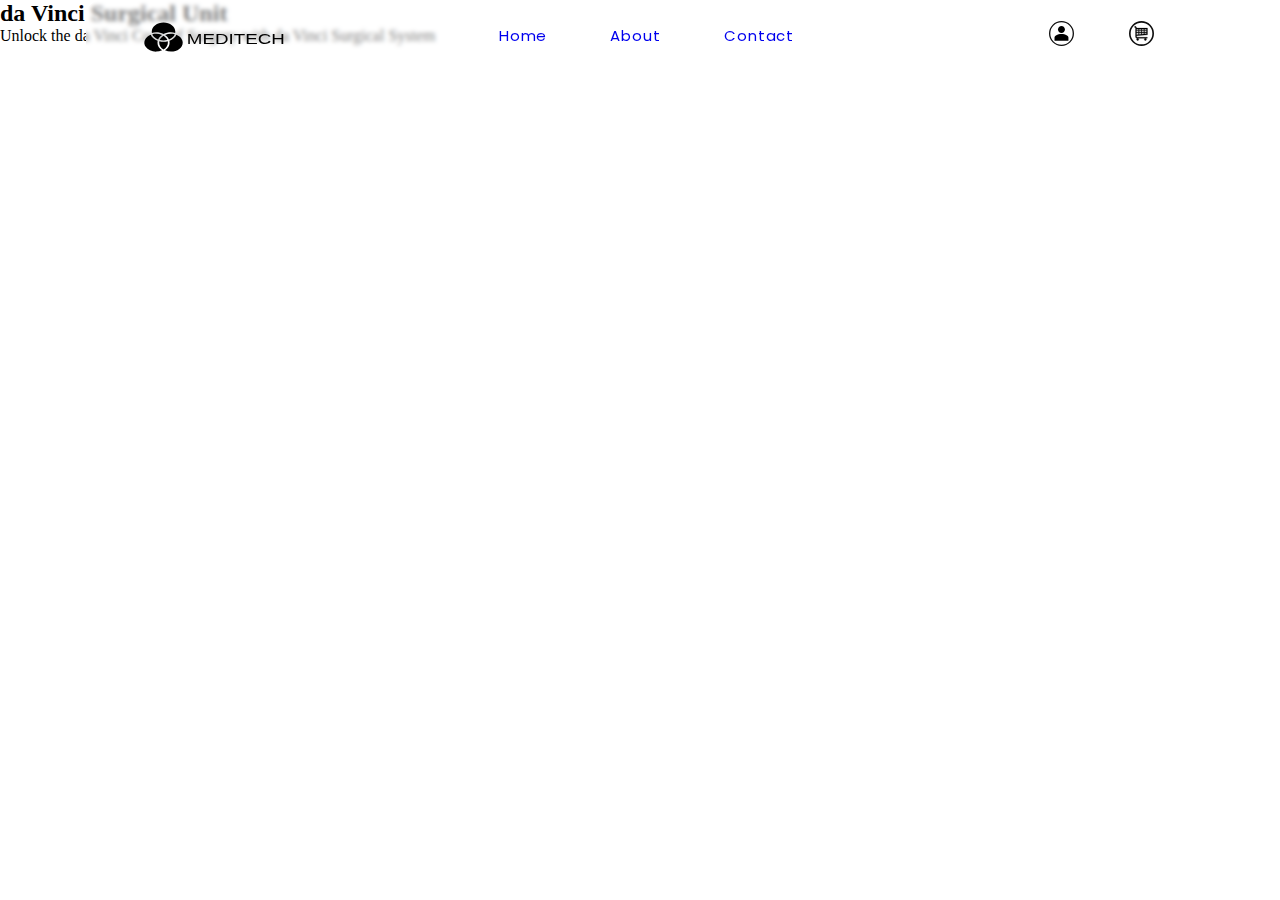
==== assets/product-webpages/davinci-bot.html @ ba81efcc "finished Home page" ====
<!DOCTYPE html>
<html lang="en">
<head>
    <meta charset="UTF-8">
    <meta name="viewport" content="width=device-width, initial-scale=1.0">
    <title>MediTech</title>
    <link rel="stylesheet" href="../../assets/stylesheets/index-stylesheet.css">
    <link rel="stylesheet" href="../stylesheets/product-stylesheet/davinci-bot.css">
</head>
<body>
    <header class="header-section" role="banner">
        <nav class="navigation" role="navigation"> 
            <ul class="navigation-link-list navigation-list--alignment">
                <li><img src="../icons/ecomerce-medical-logo.svg" class="medical-logo"/></li>
                <li class="navigation-menu-item--left-space"><a href="../../index.html" class="navigation-linked-list__item">Home</a></li>
                <li class="navigation-menu-item--left-space"><a href="../../index.html#about-us" class="navigation-linked-list__item">About</a></li>
                <li class="navigation-menu-item--left-space navigation-menu-item--right-space"><a href="../../index.html#contact-us" class="navigation-linked-list__item">Contact</a></li>
                <li><img src="../../assets/icons/log-in-icon.svg" class="ecommerce-log-in"/></li>
                <li><img src="../../assets/icons/shopping-card.svg" class="ecommerce-cart"/></li>
            </ul> 
        </nav>
    </header>

    <section class="product-home-section">
        <h2>da Vinci Surgical Unit</h2>
        <p>Unlock the da Vinci Code of Surgery with da Vinci Surgical System</p>
    </section>

</body>
</html>
---- assets/stylesheets/index-stylesheet.css ----
* {
    margin: 0;
    padding: 0;
    box-sizing: border-box;
}

.body {
    height: 100vh;
    width: 100%;
    border: 1px solid red;
    background: rgb(255, 255, 255);
    overflow-x: hidden;
}

@font-face {
    font-family: poppin-black;
    src: url("../fonts/googles-popins-font/Poppins-Regular.woff");
}

:root {
    --poppin-font-default: poppin-black;
    --product-background-card-color: hsl(231, 10%, 13%);
    --product-card-border-radius: 20px;
}

/*==================== NAVIGATION MENU =========================*/

.ecommerce-images {
    width: 70px;
    margin-top: 10px;
    margin-left: 10px;
    height: auto;
    margin: auto;
}

.ecommerce-cart, .ecommerce-log-in {
    width: 25px;
    height: 25px;
    margin-right: 40px;
    margin-top: .3rem;
}

.medical-logo {
    width: 150px;
    height: 50px;
    margin-right: 150px;
    margin-left: 50px;
    padding-bottom: .5rem;
    
}

.navigation {
    display: flex;
    justify-content: center;
    align-items: center;
    flex: 0 0 auto;
    position: fixed;
    left: 50%;
    right: 50%;
    z-index: 1;
}

.navigation-list--alignment {
    margin: 0 auto;
    display: flex;
    justify-content: center;
    align-content: center;
    gap: 15px;
    font-size: 15px;
    padding-top: 1rem;
}

.navigation-link-list {
    font-family: var(--poppin-font-default);
    letter-spacing: .9px;
    list-style: none;
    background: hsla(0, 0%, 100%, 0.493);
    backdrop-filter: blur(2px);
    border-radius: 1rem;
}
.navigation-linked-list__item {
    text-decoration: none;
}

.navigation-menu-item--right-space {
    margin-right: 15rem;
}

.navigation-menu-item--left-space {
    padding-top: .5rem;
    margin-left: 3rem;
}

/* ================= Reusable Section Styles ====================== */
.border {
    border: 2px solid blue;
}

.section--center-align {
    margin: 0 auto;
}

.section--full-view {
    height: 100%;
    width: auto;
}

.main-title {
    font-family:system-ui, -apple-system, BlinkMacSystemFont, 'Segoe UI', Roboto, Oxygen, Ubuntu, Cantarell, 'Open Sans', 'Helvetica Neue', sans-serif;
    font-size: 3.5rem;
    margin-bottom: 2rem;
}

.sub-title {
    font-family: Arial, Helvetica, sans-serif;
    font-size: 1.5rem;
    margin-bottom: 20px;
}

.sub-text {
    font-family: var(--poppin-font-default);
    font-size: .9rem;
    letter-spacing: .1ch;
}

.text-alignment--center {
    text-align: center;
}

.extra--top-bottom-margin-space {
    margin-top: 1em;
    margin-bottom: .5em;
}


/* ======================= Widget styles ============================= */
.shop-now-button--top-space {
    margin-top: 100px;
}

.shop-now__button {
    display: inline-block;
    position: relative;
    top: 90px;
    width: 200px;
    padding: 1rem;
    text-align: center;
    text-decoration: none;
    background-color: blue;
    color: white;
    font-family: var(--poppin-font-default);
    border-radius: 10px;

    transition-property: font-size, width;
    transition-duration: 150ms;
    transition-timing-function: ease-in-out;
}

/* ========================= HOME SECTION ================================ */
.home-section {
    height: 100vh;
}

.home-section--background {
    background-image: url("../abstract-background/peakpx\ \(1\).jpg");
    background-repeat: no-repeat;
    background-size: cover;
    background-position-x: 100px;

    filter: contrast(1.15);
}

.home-section--gradient {
    position: relative;
    height: 100%;
    width: 60%;
    background: linear-gradient(90deg, hsl(0, 0%, 100%) 0%, hsl(0, 0%, 100%) 60%, hsla(0, 0%, 100%, 0) 100%);
}

.hero-section__article {
    display: inline-block;
    width: 100%;
    position: absolute;
    top: 100px;
    margin: 90px 90px;
}

.sub-text--left-border {
    border-left: 5px solid blue;
    padding-left: 1.2rem;
}


/* ========================= ABOUT SECTION ================================ */

.about-us-section {
    background-image: url("../abstract-background/Presentation1/Slide1.JPG");
    background-repeat: no-repeat;
}

.about-us-section--background-left {
    background-image: url("../abstract-background/Presentation1/Slide2.jpg");
    background-repeat: no-repeat;
}

.about-us-history {
    width: 100%;
    display: flex;
    margin: 5em auto;
}


.about-us__history-text {
    width: 50%;
    margin-bottom: 3em;
}

.about-us__history-header {
    margin-top: 3em;
}

.about-us__history-text, .about-us__history-header {
    margin-left: 10%;
}

.image-of-people-working-together {
    width: 100%;
    height: 50%;
}

.sub-text--size {
    font-size: .8rem;
}

.image-of-people-working-together {
    width: 50%;
    height: 50%;
    margin-top: 5%;
    margin-bottom: 5%;
    margin-right: 5%;
    border-radius: 20px;
    box-shadow: 0px 0px 10px hsl(0, 0%, 25%);
}

.why-choose-us-header-alignment {
    margin: 5em 4em 3em 4em;
    text-align: center;
}

.card-list {
    display: flex;
    justify-content: center;
    height: 50%;
}

.card-list__card {
    border-right: 2px solid hsl(244, 100%, 19%);
    width: 20%;
    display: flex;
    flex-direction: column;
    justify-content: center;
    align-content: center;
    gap: 10px;

    padding: 0 2em;
}

.card-list__card:first-child {
    border-left: 2px solid hsl(244, 100%, 19%);
}

.card__image {
    display: block;
    width: 60%;
    height: 60%;
    margin-left: auto;
    margin-right: auto;
    margin-bottom: 5px;
    margin-top: 1em;
}

.card__header {
    font-family: Arial, Helvetica, sans-serif;
    text-align: center;
    padding: 5em auto;
}

.card__text {
    font-family: var(--poppin-font-default);
    display: inline-block;
    height: 100%;
    padding-bottom: 2em;
}

.card__text--font-size {
    font-size: .80rem;
}

/* ================================ CONTACT SECTION ======================================= */

.contact-us-section {
    height: 100vh;
    background-image: url("../abstract-background/abstract-contact.svg");
    background-repeat: no-repeat;
    background-position: center;
    background-size: cover;
}

.form {
    display: flex;
    justify-content: center;
    align-items: center;
    gap: 50%;
    width: 100%;
    margin-top: 10%;
    margin-left: auto;
    margin-right: auto;
}

.form--adjustments {
    display: flex;
    flex-direction: column;
}

.contact-us--title-top-space {
    margin-top: 2em;
    padding: 2rem;
    color: white;
}

.form-label--color {
    background: none;
    color: white;
}

.form-label--margin-top {
    margin-top: 2em;
}

.input-border--color {
    border-top: none;
    border-right: none;
    border-left: none;
    border-bottom: 2px solid white;
}

.contact-section__header {
    color: white;
}


/*========================= PRODUCT SECTION ===============================*/
.main-content-grid {
    height: 100vh;
    margin: auto 4em;
   
    display: grid;
    grid-template-areas:
        "first-box first-box first-box first-box"
        "first-box first-box first-box first-box"
        "second-box fourth-box third-box third-box"
        "second-box fifth-box fifth-box fifth-box"
        ".......... fifth-box fifth-box fifth-box"
    ;
    gap: 12px;
}

.box-1 {
    grid-area: first-box;

    background-image: url("../products/Card-face/da-vinci-surgical-bot.png");
    background-repeat: no-repeat;
    background-position-x: center;
    border-radius: 20px;

    background-color: hsl(240, 10%, 12%);
}

.box-2 {
    grid-area: second-box;

    padding: 2em;
    text-align: center;
    border-radius: var(--product-card-border-radius);
    background-color: var(--product-background-card-color);

    background-image: url("../products/medicine-storage-bot/robot-front.png");
    background-repeat: no-repeat;
    background-position-x: 90%;
    background-position-y: 100%;
}

.box-3 {
    grid-area: third-box;

    background-image: url("../products/Card-face/0000-32-removebg-preview.png");
    padding: 2em;
    text-align: center;
    background-color: var(--product-background-card-color);
    border-radius: var(--product-card-border-radius);
    background-repeat: no-repeat;
}

.box-4 {
    grid-area: fourth-box;

    background-image: url("../products/Card-face/bed-scanner.png");
    border-radius: var(--product-card-border-radius);
    background-color: var(--product-background-card-color);
    background-size: cover;
    background-repeat: no-repeat;
}

.box-5 {
    grid-area: fifth-box;

    background-image: url("../products/Card-face/soft_tissue_surgical_robot_medtronic_rigged.png");
    border-radius: var(--product-card-border-radius);
    background-color: var(--product-background-card-color);
    background-repeat: no-repeat;
    padding: 4em;
}

.main-content-grid > a {
    text-decoration: none;
}

.sub-title--color {
    color: white;
    font-size: 2rem;
}

.sub-title--alignment {
    width: 25%;
    text-align: left;
    margin: 2em 2em;
}

.sub-title--alignment-kelo-robot-text {
    width: 100%;
    text-align: right;
}

.sub-title--alignment--MIR-bed {
    text-align: center;
    margin-top: 65%;
}

.surgical-soft-tissue-text--alignment {
   width: 100%;
   text-align: right;
}
---- assets/stylesheets/product-stylesheet/davinci-bot.css ----
* {
    padding: 0;
    margin: 0;
    box-sizing: border-box;
}

/*======================================== REUSABLE-UTILITY ====================================================*/

/*================ FONT-SIZES ========================*/
.font-size--large {
    font-size: large;
}

.font-size--medium {
    font-size: medium;
}

.font-size--small {
    font-size: small;
}

.font-size--extra-large {
    font-size: x-large;
}

/*================ FONT-WEIGHTS ========================*/
.font--light {
    font-weight: 300;
}

.font--normal {
    font-weight: 400;
}

.font--bold {
    font-weight: 700;
}

/*================ FONT-ALIGNMENT ========================*/
.font-alignment--center {
    text-align: center;
}

.font-alignment--left {
    text-align: left;
}

.font-alignment--right {
    text-align: right;
}

/*================ FONT-ALIGNMENT ========================*/
.link-underline--no-underline {
    text-decoration: none;
}

.link-bullet--no-bullet {
    list-style: none;
}

/*================ MARGIN UTILS ========================*/
.margin-alignment--right {
    margin-left: auto;
}

.margin-alignment--left {
    margin-right: auto;
}

.margin-alignment--center-element {
    margin-left: auto;
    margin-right: auto;
}

/*================ IMAGES ========================*/

.image--responsive {
    max-width: 100%;
    height: auto;
}


/*================ FONT-FACES ========================*/
@font-face {
    font-family: google-poppin-regular;
    src: url("../../fonts/googles-popins-font/Poppins-Regular.woff");
}

@font-face {
    font-family: google-poppin-medium;
    src: url("../../fonts/googles-popins-font/Poppins-Medium.woff");
}

@font-face {
    font-family: google-poppin-bold;
    src: url("../../fonts/googles-popins-font/Poppins-Bold.woff");
}

/*================ TABLE STYLES ========================*/

.table-border--collase {
    border-collapse: collapse;
}

.table-data--left-border {
    border-left: var(--table-border-color);
}

.table-data--left-border {
    border-right: var(--table-border-color);
}


/*================ ANIMATIONS ========================*/



/*================ REUSABLE VARIABLES ========================*/
:root {
    --border-radius: 20px;
    --table-border-color: 1px solid red;
}





/*======================================== PRODUCT HOME SECTION ====================================================*/
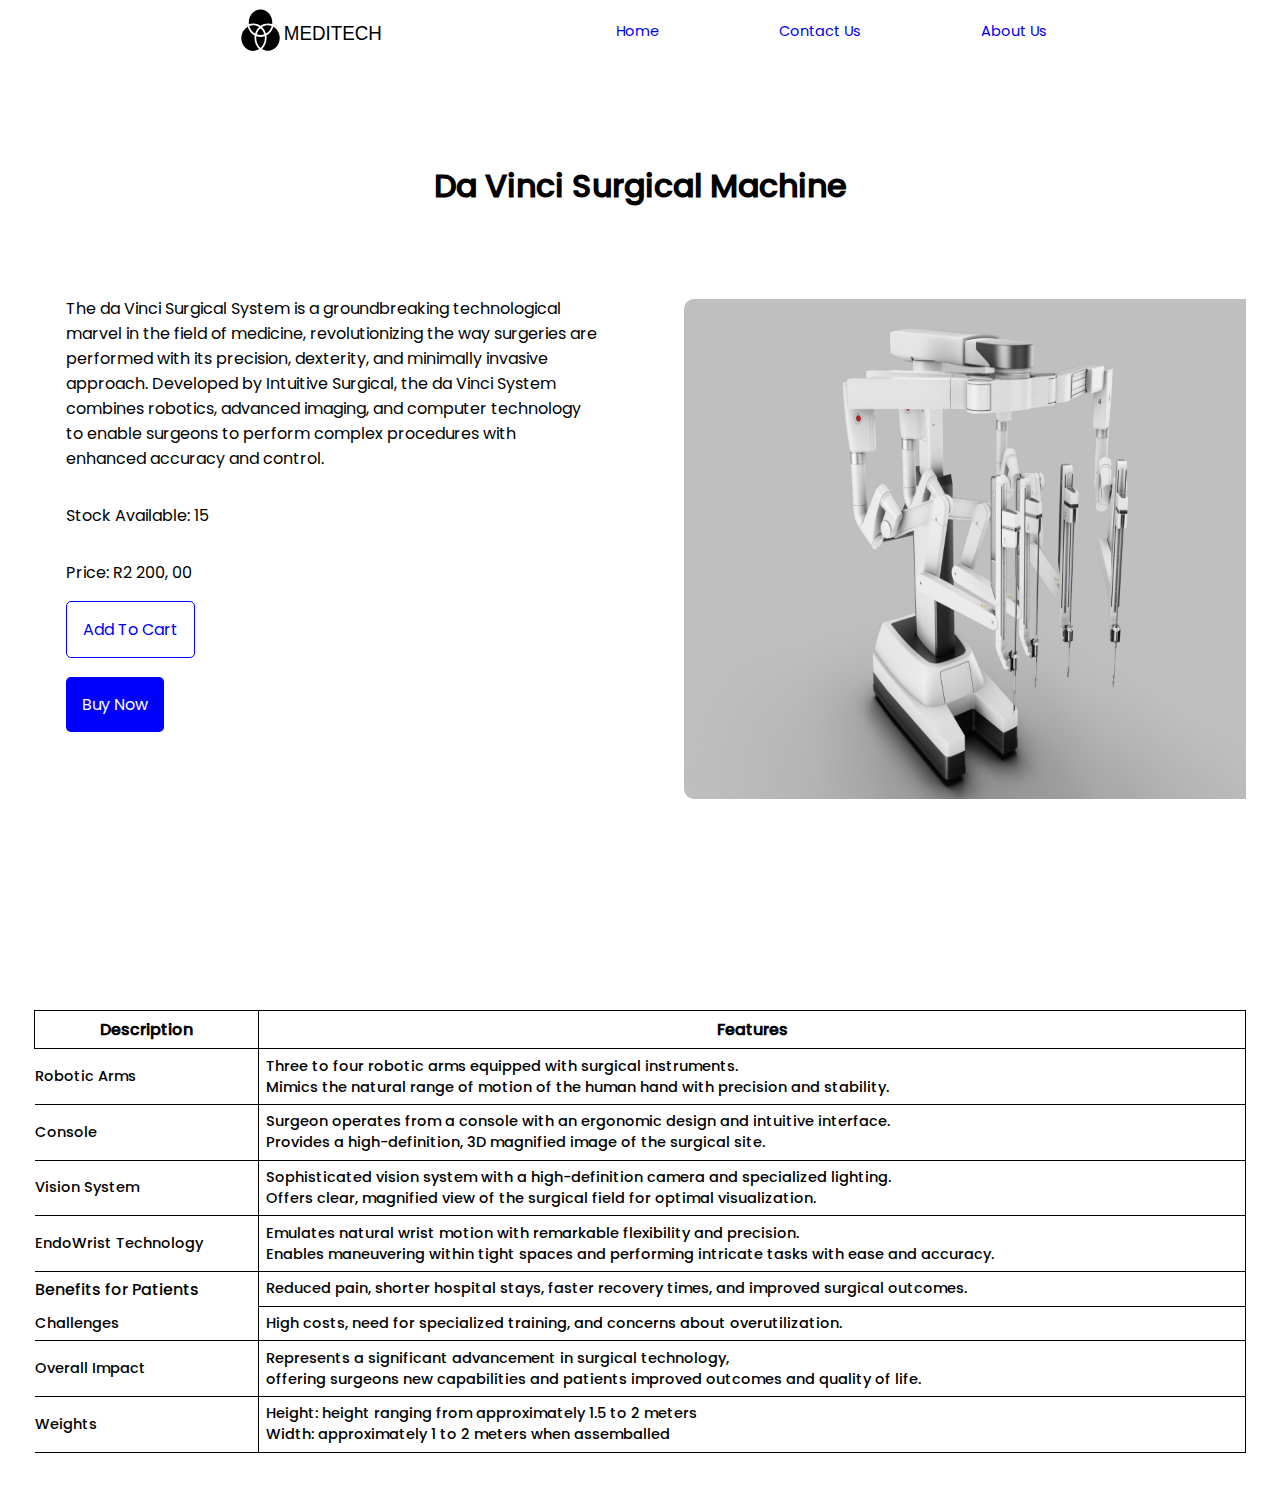
==== commit 2023a7ba: "project complete" ====
--- a/assets/product-webpages/davinci-bot.html
+++ b/assets/product-webpages/davinci-bot.html
@@ -5,26 +5,141 @@
     <meta name="viewport" content="width=device-width, initial-scale=1.0">
     <title>MediTech</title>
     <link rel="stylesheet" href="../../assets/stylesheets/index-stylesheet.css">
-    <link rel="stylesheet" href="../stylesheets/product-stylesheet/davinci-bot.css">
+    <link rel="stylesheet" href="../stylesheets/product-stylesheet/product-stylesheet.css">
+    <link rel="stylesheet" href="../stylesheets/product-stylesheet/mobile-responsive/davinci-bot.css">
 </head>
 <body>
-    <header class="header-section" role="banner">
-        <nav class="navigation" role="navigation"> 
-            <ul class="navigation-link-list navigation-list--alignment">
-                <li><img src="../icons/ecomerce-medical-logo.svg" class="medical-logo"/></li>
-                <li class="navigation-menu-item--left-space"><a href="../../index.html" class="navigation-linked-list__item">Home</a></li>
-                <li class="navigation-menu-item--left-space"><a href="../../index.html#about-us" class="navigation-linked-list__item">About</a></li>
-                <li class="navigation-menu-item--left-space navigation-menu-item--right-space"><a href="../../index.html#contact-us" class="navigation-linked-list__item">Contact</a></li>
-                <li><img src="../../assets/icons/log-in-icon.svg" class="ecommerce-log-in"/></li>
-                <li><img src="../../assets/icons/shopping-card.svg" class="ecommerce-cart"/></li>
-            </ul> 
+    <header>
+        <nav class="main-navigation">
+            <img src="../icons/ecomerce-medical-logo.svg" alt="business logo called meditech" class="meditech-logo">
+            <ul class="navigation-unordered-list font-size--small">
+                <li class="navigation-unordered-list__item link-bullet--no-bullet grid-item-1">
+                    <a href="../../index.html" class="link-underline--no-underline">
+                        <img src="../../assets/icons/android-nav-icons/dark/home.svg" alt="a image of a house" class="navigation-image"><br>
+                        Home
+                    </a>
+                </li>
+                <li class="navigation-unordered-list__item link-bullet--no-bullet font-size--small grid-item-2">
+                    <a href="#" class="link-underline--no-underline">
+                        <img src="../../assets/icons/android-nav-icons/dark/contact.svg" alt="image of a guy speaking on a phone" class="navigation-image"><br>
+                        Contact Us
+                    </a>
+                </li>
+                <li class="navigation-unordered-list__item link-bullet--no-bullet font-size--small grid-item-3">
+                    <a href="#" class="link-underline--no-underline">
+                        <img src="../../assets/icons/android-nav-icons/dark/about-us.svg" alt="an image of a stick person" class="navigation-image"><br>
+                        About Us
+                    </a>
+                </li>
+            </ul>
         </nav>
     </header>
 
-    <section class="product-home-section">
-        <h2>da Vinci Surgical Unit</h2>
-        <p>Unlock the da Vinci Code of Surgery with da Vinci Surgical System</p>
-    </section>
+    <main class="main-area--layout">
+        <h1 class="product-header font-alignment--center">Da Vinci Surgical Machine</h1>
 
+        <article class="article-summary">
+            <p class="article-text">
+                The da Vinci Surgical System is a groundbreaking 
+                technological marvel in the field of medicine, 
+                revolutionizing the way surgeries are performed 
+                with its precision, dexterity, 
+                and minimally invasive approach. 
+                Developed by Intuitive Surgical, 
+                the da Vinci System combines robotics, advanced imaging, 
+                and computer technology to enable surgeons to perform complex procedures with enhanced 
+                accuracy and control.
+            </p>
+            <p class="article-text">Stock Available: 15</p>
+            <p class="article-text">Price: R2 200, 00</p>
+            <a href="#" class="article-text add-to-cart-button link-underline--no-underline" role="button">Add To Cart</a><br>
+            <a href="#" class="article-text buy-now-button link-underline--no-underline" role="button">Buy Now</a>
+        </article>
+
+        <div class="product-cataloge">
+            <img src="../products/darvinci-bot/da-vinci-surgical-bot.jpg" id="image-1" class="image--smaller image-1--layout-top">
+            <img src="../products/darvinci-bot/da-vinci-surgical-bot-full-side.jpg" id="image-2" class="image--smaller image-2--layout-middle image--responsive">
+            <img src="../products/darvinci-bot/da-vinci-surgical-bot-surgical-instruments.jpg" id="image-3" class="image--smaller image-3--layout-low-middle image--responsive">
+            <img src="../products/darvinci-bot/da-vinci-surgical-bot-surgical-bed.jpg" id="image-4" class="image--smaller image-4--layout-lower image--responsive">
+        </div>
+
+        <section class="description-table">
+            <table class="table table-border--collapse">
+                <thead class="table--all-border">
+                    <th class="table-responsive--padding">Description</th>
+                    <th class="table-data--left-border ">Features</th>
+                </thead>
+                <tbody>
+                    <tr>
+                        <td class="table-data--bottom-border font-size--small">Robotic Arms</td>
+                        <td class="table-border--left--right--bottom table-responsive--padding font-size--small">
+                            Three to four robotic arms equipped with surgical instruments. 
+                            <br>Mimics the natural range of motion of the human hand with precision and stability.
+                        </td>
+                    </tr>
+
+                    <tr>
+                        <td class="table-data--bottom-border font-size--small">Console</td>
+                        <td class="table-border--left--right--bottom table-responsive--padding font-size--small">
+                            Surgeon operates from a console with an ergonomic design 
+                            and intuitive interface.<br> Provides a high-definition, 
+                            3D magnified image of the surgical site.
+                        </td>
+                    </tr>
+
+                    <tr>
+                        <td class="table-data--bottom-border font-size--small">Vision System</td>
+                        <td class="table-border--left--right--bottom table-responsive--padding font-size--small">
+                            Sophisticated vision system with a high-definition camera and specialized lighting. 
+                            <br>Offers clear, magnified view of the surgical field for optimal visualization.
+                        </td>
+                    </tr>
+                    
+                    <tr>
+                        <td class="table-data--bottom-border font-size--small">EndoWrist Technology</td>
+                        <td class="table-responsive--padding table-border--left--right--bottom font-size--small">
+                            Emulates natural wrist motion with remarkable flexibility and precision. 
+                            <br>Enables maneuvering within tight spaces and performing intricate tasks with ease and accuracy.
+                        </td>
+                    </tr>
+
+                    <tr>
+                        <td clas="table-data--bottom-border font-size--small">Benefits for Patients</td>
+                        <td class="table-responsive--padding table-border--left--right--bottom font-size--small">
+                            Reduced pain, shorter hospital stays, 
+                            faster recovery times, and improved surgical outcomes.
+                        </td>
+                    </tr>
+
+                    <tr>
+                        <td class="table-data--bottom-border font-size--small">Challenges</td>
+                        <td class="table-responsive--padding table-border--left--right--bottom font-size--small">
+                            High costs, need for specialized training, 
+                            and concerns about overutilization.
+                        </td>
+                    </tr>
+
+                    <tr>
+                        <td class="table-data--bottom-border font-size--small">Overall Impact</td>
+                        <td class="table-responsive--padding table-border--left--right--bottom font-size--small">
+                            Represents a significant advancement in surgical technology, <br>
+                            offering surgeons new capabilities and patients improved outcomes and quality of life.
+                        </td>
+                    </tr>
+
+                    <tr>
+                        <td class="table-data--bottom-border font-size--small">Weights</td>
+                        <td class="table-responsive--padding table-border--left--right--bottom font-size--small">
+                            Height: height ranging from approximately 1.5 to 2 meters<br>
+                            Width:  approximately 1 to 2 meters when assemballed
+                        </td>
+                    </tr>
+                    
+                </tbody>
+            </table>
+        </section>
+        
+
+    </main>
 </body>
 </html>--- a/assets/stylesheets/index-stylesheet.css
+++ b/assets/stylesheets/index-stylesheet.css
@@ -1,452 +1,463 @@
 * {
+    padding: 0;
     margin: 0;
-    padding: 0;
     box-sizing: border-box;
 }
 
-.body {
-    height: 100vh;
-    width: 100%;
-    border: 1px solid red;
-    background: rgb(255, 255, 255);
-    overflow-x: hidden;
-}
-
-@font-face {
-    font-family: poppin-black;
-    src: url("../fonts/googles-popins-font/Poppins-Regular.woff");
-}
-
-:root {
-    --poppin-font-default: poppin-black;
-    --product-background-card-color: hsl(231, 10%, 13%);
-    --product-card-border-radius: 20px;
-}
-
-/*==================== NAVIGATION MENU =========================*/
-
-.ecommerce-images {
-    width: 70px;
-    margin-top: 10px;
-    margin-left: 10px;
-    height: auto;
-    margin: auto;
-}
-
-.ecommerce-cart, .ecommerce-log-in {
-    width: 25px;
-    height: 25px;
-    margin-right: 40px;
-    margin-top: .3rem;
-}
-
-.medical-logo {
-    width: 150px;
-    height: 50px;
-    margin-right: 150px;
-    margin-left: 50px;
-    padding-bottom: .5rem;
-    
-}
-
-.navigation {
-    display: flex;
-    justify-content: center;
-    align-items: center;
-    flex: 0 0 auto;
-    position: fixed;
-    left: 50%;
-    right: 50%;
-    z-index: 1;
-}
-
-.navigation-list--alignment {
-    margin: 0 auto;
-    display: flex;
-    justify-content: center;
-    align-content: center;
-    gap: 15px;
-    font-size: 15px;
-    padding-top: 1rem;
-}
-
-.navigation-link-list {
-    font-family: var(--poppin-font-default);
-    letter-spacing: .9px;
+html {
+    font-size: 100%;
+}
+
+/*======================================== REUSABLE-UTILITY ====================================================*/
+
+/*================ FONT-SIZES ========================*/
+.font-size--large {
+    font-size: large;
+}
+
+.font-size--medium {
+    font-size: clamp(0.9rem, calc(0.9rem + ((1vw - 0.32rem) * 1.0096)), 3rem);
+}
+
+.font-size--small {
+    font-size: clamp(0.5rem, calc(0.5rem + ((1vw - 0.16rem) * 0.641)), 2rem);
+}
+
+.font-size--extra-large {
+    font-size: clamp(2rem, calc(2rem + ((1vw - 0.32rem) * 3.3654)), 9rem);
+}
+
+/*================ FONT-WEIGHTS ========================*/
+.font--light {
+    font-weight: 300;
+}
+
+.font--normal {
+    font-weight: 400;
+}
+
+.font--bold {
+    font-weight: 700;
+}
+
+/*================ FONT-ALIGNMENT ========================*/
+.font-alignment--center {
+    text-align: center;
+}
+
+.font-alignment--left {
+    text-align: left;
+}
+
+.font-alignment--right {
+    text-align: right;
+}
+
+/*================ FONT-ALIGNMENT ========================*/
+.link-underline--no-underline {
+    text-decoration: none;
+}
+
+.link-bullet--no-bullet {
     list-style: none;
-    background: hsla(0, 0%, 100%, 0.493);
-    backdrop-filter: blur(2px);
-    border-radius: 1rem;
-}
-.navigation-linked-list__item {
-    text-decoration: none;
-}
-
-.navigation-menu-item--right-space {
-    margin-right: 15rem;
-}
-
-.navigation-menu-item--left-space {
-    padding-top: .5rem;
-    margin-left: 3rem;
-}
-
-/* ================= Reusable Section Styles ====================== */
-.border {
-    border: 2px solid blue;
-}
-
-.section--center-align {
-    margin: 0 auto;
-}
-
-.section--full-view {
-    height: 100%;
-    width: auto;
-}
-
-.main-title {
-    font-family:system-ui, -apple-system, BlinkMacSystemFont, 'Segoe UI', Roboto, Oxygen, Ubuntu, Cantarell, 'Open Sans', 'Helvetica Neue', sans-serif;
-    font-size: 3.5rem;
-    margin-bottom: 2rem;
-}
-
-.sub-title {
-    font-family: Arial, Helvetica, sans-serif;
-    font-size: 1.5rem;
-    margin-bottom: 20px;
-}
-
-.sub-text {
-    font-family: var(--poppin-font-default);
-    font-size: .9rem;
-    letter-spacing: .1ch;
-}
-
-.text-alignment--center {
-    text-align: center;
-}
-
-.extra--top-bottom-margin-space {
-    margin-top: 1em;
-    margin-bottom: .5em;
-}
-
-
-/* ======================= Widget styles ============================= */
-.shop-now-button--top-space {
-    margin-top: 100px;
-}
-
-.shop-now__button {
-    display: inline-block;
-    position: relative;
-    top: 90px;
-    width: 200px;
-    padding: 1rem;
-    text-align: center;
-    text-decoration: none;
-    background-color: blue;
+}
+
+/*================ FONT-COLOR ========================*/
+.font-color--white {
     color: white;
-    font-family: var(--poppin-font-default);
-    border-radius: 10px;
-
-    transition-property: font-size, width;
-    transition-duration: 150ms;
-    transition-timing-function: ease-in-out;
-}
-
-/* ========================= HOME SECTION ================================ */
-.home-section {
-    height: 100vh;
-}
-
-.home-section--background {
-    background-image: url("../abstract-background/peakpx\ \(1\).jpg");
-    background-repeat: no-repeat;
-    background-size: cover;
-    background-position-x: 100px;
-
-    filter: contrast(1.15);
-}
-
-.home-section--gradient {
-    position: relative;
-    height: 100%;
-    width: 60%;
-    background: linear-gradient(90deg, hsl(0, 0%, 100%) 0%, hsl(0, 0%, 100%) 60%, hsla(0, 0%, 100%, 0) 100%);
-}
-
-.hero-section__article {
-    display: inline-block;
-    width: 100%;
-    position: absolute;
-    top: 100px;
-    margin: 90px 90px;
-}
-
-.sub-text--left-border {
-    border-left: 5px solid blue;
-    padding-left: 1.2rem;
-}
-
-
-/* ========================= ABOUT SECTION ================================ */
-
-.about-us-section {
-    background-image: url("../abstract-background/Presentation1/Slide1.JPG");
-    background-repeat: no-repeat;
-}
-
-.about-us-section--background-left {
-    background-image: url("../abstract-background/Presentation1/Slide2.jpg");
-    background-repeat: no-repeat;
-}
-
-.about-us-history {
-    width: 100%;
-    display: flex;
-    margin: 5em auto;
-}
-
-
-.about-us__history-text {
-    width: 50%;
-    margin-bottom: 3em;
-}
-
-.about-us__history-header {
-    margin-top: 3em;
-}
-
-.about-us__history-text, .about-us__history-header {
-    margin-left: 10%;
-}
-
-.image-of-people-working-together {
-    width: 100%;
-    height: 50%;
-}
-
-.sub-text--size {
-    font-size: .8rem;
-}
-
-.image-of-people-working-together {
-    width: 50%;
-    height: 50%;
-    margin-top: 5%;
-    margin-bottom: 5%;
-    margin-right: 5%;
-    border-radius: 20px;
-    box-shadow: 0px 0px 10px hsl(0, 0%, 25%);
-}
-
-.why-choose-us-header-alignment {
-    margin: 5em 4em 3em 4em;
-    text-align: center;
-}
-
-.card-list {
-    display: flex;
-    justify-content: center;
-    height: 50%;
-}
-
-.card-list__card {
-    border-right: 2px solid hsl(244, 100%, 19%);
-    width: 20%;
-    display: flex;
-    flex-direction: column;
-    justify-content: center;
-    align-content: center;
-    gap: 10px;
-
-    padding: 0 2em;
-}
-
-.card-list__card:first-child {
-    border-left: 2px solid hsl(244, 100%, 19%);
-}
-
-.card__image {
-    display: block;
-    width: 60%;
-    height: 60%;
+}
+
+.font-color--black {
+    color: black;
+}
+
+/*================ MARGIN UTILS ========================*/
+.margin-alignment--right {
+    margin-left: auto;
+}
+
+.margin-alignment--left {
+    margin-right: auto;
+}
+
+.margin-alignment--center-element {
     margin-left: auto;
     margin-right: auto;
-    margin-bottom: 5px;
+}
+
+/*================ IMAGES ========================*/
+
+.image--responsive {
+    width: 100%;
+    height: auto;
+    border-radius: 10px;
+}
+
+
+/*================ FONT-FACES ========================*/
+@font-face {
+    font-family: google-poppin-regular;
+    src: url("../fonts/googles-popins-font/Poppins-Regular.woff");
+}
+
+@font-face {
+    font-family: google-poppin-medium;
+    src: url("../fonts/googles-popins-font/Poppins-Medium.woff");
+}
+
+@font-face {
+    font-family: google-poppin-bold;
+    src: url("../fonts/googles-popins-font/Poppins-SemiBold.woff");
+}
+
+
+/*================ TABLE STYLES ========================*/
+
+.table-border--collase {
+    border-collapse: collapse;
+}
+
+.table-data--left-border {
+    border-left: var(--table-border-color);
+}
+
+.table-data--right-border {
+    border-right: var(--table-border-color);
+}
+
+.table-row--padding {
+    padding: clamp(0.5rem, calc(0.5rem + ((1vw - 0.0005rem) * 52.6316)), 1rem);
+}
+
+.table-text--padding {
+    padding: clamp(0.5rem, calc(0.5rem + ((1vw - 0.0005rem) * 52.6316)), 1rem);
+}
+
+.row-border--top {
+    border-top: 1px solid black;
+}
+
+.row-border--below {
+    border-bottom: 1px solid black;
+}
+
+.row-border--all-round {
+    border: 1px solid black;
+}
+
+.table-data-border--left {
+    border-left: 1px solid black;
+}
+
+
+/*================ PADDING ========================*/
+.all-round--top-right-bottom-padding {
+    padding-top: clamp(0.6em, calc(0.6rem + ((1vw - 0.0005em) * 42.1053)), 1em);
+    padding-right: clamp(0.6em, calc(0.6rem + ((1vw - 0.0005em) * 42.1053)), 1em);
+    padding-bottom: clamp(0.6em, calc(0.6rem + ((1vw - 0.0005em) * 42.1053)), 1em);
+}
+
+
+/*================ ANIMATIONS ========================*/
+@keyframes slide-in-from-right{
+    from {
+        transform: translateX(100%);
+    }
+    to {
+        transform: translateX(0);
+    }
+}
+
+@keyframes appear{
+    from {
+        transform: scale(0);
+        opacity: 0;
+    }
+    to {
+        transform: scale(100%);
+        opacity: 1;
+    }
+}
+
+
+/*================ REUSABLE VARIABLES ========================*/
+:root {
+    --gradient-background: linear-gradient(45deg, hsl(240, 100%, 32%), hsl(202, 100%, 50%), hsl(216, 100%, 50%));
+    --white-gradient-overlay: linear-gradient(90deg, rgba(255,255,255,1) 0%, rgba(255,255,255,1) 79%, rgba(255,255,255,0) 100%);
+    --black-white-gradient: linear-gradient(hsl(0, 0%, 0%), hsl(0, 0%, 22%), hsl(0, 0%, 0%));
+
+    --border-radius: 10px;
+    --layout-padding: clamp(1em, calc(1rem + ((1vw - 0.32em) * 2.4038)), 6em);
+    
+    --link-top-padding: 2em;
+
+
+    --poppins-regular: google-poppin-regular;
+    --poppins-medium: google-poppin-medium;
+    --poppins-large-bold: google-poppin-bold;
+    
+    
+    --responsive-font-screen-size-button: clamp(0.4rem, calc(0.4rem + ((1vw - 0.32rem) * 0.7692)), 2rem);
+}
+
+
+/*========================================== Navigation ===========================================================*/
+@media (min-width: 700px) {
+    .main-navigation {
+        display: flex;
+        justify-content: space-evenly;
+        position: fixed;
+        top: 0;
+        left: 0;
+        background: white;
+        width: 100%;
+        z-index: 1;
+    }
+
+    .navigation-unordered-list {
+        display: flex;
+        gap: 120px;
+        font-family: var(--poppins-regular);
+        padding-bottom: 1em;
+    }
+
+    .meditech-logo {
+        width: 150px;
+        height: 60px;
+    }
+
+    .navigation-image {
+        display: none;
+    }
+}
+
+/*======================================== PRODUCT HOME SECTION ====================================================*/
+
+.home-section {
+    margin-top: 4em;
+    height: 100vh;
+    padding: var(--layout-padding);
+
+    display: grid;
+    grid-template-columns: repeat(4, 1fr);
+    grid-template-rows: repeat(3, 1fr);
+    gap: 20px;
+    grid-template-areas:
+        "text-area text-area hero-image hero-image"
+        "text-area text-area hero-image hero-image"
+        "logos logos logos logos"
+    ;
+}
+
+.text-area {
+    grid-area: text-area;
+}
+
+.hero-section__image {
+    grid-area: hero-image;
+    width: 100%;
+    height: 100%;
+    border-radius: var(--border-radius);
+}
+
+.companies-trusted__logos {
+    grid-area: logos;
+    display: flex;
+    gap: 2em;
+    flex-wrap: wrap;
+
+    filter: grayscale();
+    width: 100%;
+    height: auto;
+}
+
+.logo-image {
+    width: 100px;
+    height: 90px;
+}
+
+.home-section__heading {
+    font-family: var(--poppins-large-bold);
+}
+
+.section-text--left-border {
+    border-left: 3px solid blue;
+    padding-left: 1em;
+}
+
+.home-section__paragraph {
     margin-top: 1em;
-}
-
-.card__header {
-    font-family: Arial, Helvetica, sans-serif;
-    text-align: center;
-    padding: 5em auto;
-}
-
-.card__text {
-    font-family: var(--poppin-font-default);
-    display: inline-block;
+    margin-bottom: 5em;
+    font-family: var(--poppins-medium);
+    letter-spacing: 1px;
+}
+
+.trust-text--gradient-color {
+    background: -webkit-linear-gradient(hsl(240, 100%, 23%), hsl(202, 100%, 55%) ,hsl(219, 100%, 50%));
+    -webkit-background-clip: text;
+    -webkit-text-fill-color: transparent;
+}
+
+.shop-now__button {
+    background: blue;
+    margin-top: 5em;
+    padding: 1em;
+    font-family: var(--poppins-medium);
+    font-size: 1rem;
+    border-radius: 5px;
+}
+
+/* =============================================== PRODUCT SECTION ========================================================= */
+
+.main-section {
+    padding: var(--layout-padding);
+}
+
+.main-section__heading {
+    font-family: var(--poppins-medium);
+}
+
+.main-product__section {
+    display: grid;
+    grid-template-columns: 1fr .8fr;
+    grid-template-rows: .5fr .4fr 1fr;
+    gap: 20px;
+    grid-template-areas:
+        "davinci bed-scanner"
+        "tube-tester kelpo"
+        "pack ..."
+    ;
+}
+
+.davinci-bot {
+    grid-area: davinci;
+    border-radius: var(--border-radius);
+}
+
+.bed-scanner {
+    grid-area: bed-scanner;
+    border-radius: var(--border-radius);
+}
+
+.tube-tester{
+    grid-area: tube-tester;
+    border-radius: var(--border-radius);
+}
+
+.storage-bot {
+    grid-area: kelpo;
+    border-radius: var(--border-radius);
+}
+
+.surgical-pack {
+    grid-area: pack;
+    border-radius: var(--border-radius);
+}
+
+.image--gradient-background {
+    background: linear-gradient(90deg, hsla(0, 0%, 29%, 0.678), hsl(0, 0%, 85%));
+}
+
+/*======================================== ABOUT US ====================================================*/
+
+.section--grid-layout {
+    display: grid;
+    grid-template-columns: 1fr 1fr;
+    grid-template-rows: 1fr 1fr;
+    grid-template-areas:
+        "text-area grid-image"
+        "text-area grid-image"
+    ;
+
+    gap: 20px;
+    padding: var(--layout-padding);
+}
+
+.about-section__head {
+    padding: var(--layout-padding);
+    font-family: var(--poppins-medium);
+}
+
+.grid-text__area {
+    grid-area: text-area;
+}
+
+.grid-text-area__header {
+    font-family: var(--poppins-regular);
+    margin-bottom: 1em;
+}
+
+.grid-text-area__paragraph {
+    font-family: var(--poppins-regular);
+}
+
+.grid-image {
+    grid-area: grid-image;
+    width: 100%;
     height: 100%;
-    padding-bottom: 2em;
-}
-
-.card__text--font-size {
-    font-size: .80rem;
-}
-
-/* ================================ CONTACT SECTION ======================================= */
-
-.contact-us-section {
+
+    border-radius: var(--border-radius);
+    box-shadow: 0px 0px 5px hsla(0, 0%, 0%, 0.493);
+}
+
+.product--font {
+    font-family: var(--poppins-regular);
+}
+
+/*====================================================== CONTACT US ====================================*/
+
+.contact-us {
     height: 100vh;
     background-image: url("../abstract-background/abstract-contact.svg");
     background-repeat: no-repeat;
-    background-position: center;
     background-size: cover;
+    padding: var(--layout-padding);
+
+    display: grid;
+    grid-template-columns: 1fr 1fr 1fr;
+    grid-template-rows: .2fr 1fr;
+    grid-template-areas:
+        "header-1 header-1 header-1"
+        "header-2 form form"
+    ;
+}
+
+.contact-us__header-1 {
+    grid-area: header-1;
+    font-family: var(--poppins-medium);
+}
+
+.contact-us__header-2 {
+    grid-area: header-2;
+
+    font-family: var(--poppins-regular);
+    color: white;
+    text-align: center;
+    padding-top: 8em;
 }
 
 .form {
-    display: flex;
-    justify-content: center;
-    align-items: center;
-    gap: 50%;
-    width: 100%;
-    margin-top: 10%;
-    margin-left: auto;
-    margin-right: auto;
-}
-
-.form--adjustments {
+    grid-area: form;
+
+    color: white;
+    font-family: var(--poppins-regular);
+
     display: flex;
     flex-direction: column;
-}
-
-.contact-us--title-top-space {
-    margin-top: 2em;
-    padding: 2rem;
+    gap: 20px;
+    padding-top: 8em;
+    padding-left: 5em;
+    padding-right: 5em;
+}
+
+.input-box--remove-border {
+    border-top: none;
+    border-left: none;
+    border-right: none;
+    border-bottom: 2px solid white;
+    background: none;
+}
+
+.input-text--color {
     color: white;
-}
-
-.form-label--color {
-    background: none;
-    color: white;
-}
-
-.form-label--margin-top {
-    margin-top: 2em;
-}
-
-.input-border--color {
-    border-top: none;
-    border-right: none;
-    border-left: none;
-    border-bottom: 2px solid white;
-}
-
-.contact-section__header {
-    color: white;
-}
-
-
-/*========================= PRODUCT SECTION ===============================*/
-.main-content-grid {
-    height: 100vh;
-    margin: auto 4em;
-   
-    display: grid;
-    grid-template-areas:
-        "first-box first-box first-box first-box"
-        "first-box first-box first-box first-box"
-        "second-box fourth-box third-box third-box"
-        "second-box fifth-box fifth-box fifth-box"
-        ".......... fifth-box fifth-box fifth-box"
-    ;
-    gap: 12px;
-}
-
-.box-1 {
-    grid-area: first-box;
-
-    background-image: url("../products/Card-face/da-vinci-surgical-bot.png");
-    background-repeat: no-repeat;
-    background-position-x: center;
-    border-radius: 20px;
-
-    background-color: hsl(240, 10%, 12%);
-}
-
-.box-2 {
-    grid-area: second-box;
-
-    padding: 2em;
-    text-align: center;
-    border-radius: var(--product-card-border-radius);
-    background-color: var(--product-background-card-color);
-
-    background-image: url("../products/medicine-storage-bot/robot-front.png");
-    background-repeat: no-repeat;
-    background-position-x: 90%;
-    background-position-y: 100%;
-}
-
-.box-3 {
-    grid-area: third-box;
-
-    background-image: url("../products/Card-face/0000-32-removebg-preview.png");
-    padding: 2em;
-    text-align: center;
-    background-color: var(--product-background-card-color);
-    border-radius: var(--product-card-border-radius);
-    background-repeat: no-repeat;
-}
-
-.box-4 {
-    grid-area: fourth-box;
-
-    background-image: url("../products/Card-face/bed-scanner.png");
-    border-radius: var(--product-card-border-radius);
-    background-color: var(--product-background-card-color);
-    background-size: cover;
-    background-repeat: no-repeat;
-}
-
-.box-5 {
-    grid-area: fifth-box;
-
-    background-image: url("../products/Card-face/soft_tissue_surgical_robot_medtronic_rigged.png");
-    border-radius: var(--product-card-border-radius);
-    background-color: var(--product-background-card-color);
-    background-repeat: no-repeat;
-    padding: 4em;
-}
-
-.main-content-grid > a {
-    text-decoration: none;
-}
-
-.sub-title--color {
-    color: white;
-    font-size: 2rem;
-}
-
-.sub-title--alignment {
-    width: 25%;
-    text-align: left;
-    margin: 2em 2em;
-}
-
-.sub-title--alignment-kelo-robot-text {
-    width: 100%;
-    text-align: right;
-}
-
-.sub-title--alignment--MIR-bed {
-    text-align: center;
-    margin-top: 65%;
-}
-
-.surgical-soft-tissue-text--alignment {
-   width: 100%;
-   text-align: right;
-}
+}--- a/assets/stylesheets/product-stylesheet/product-stylesheet.css
+++ b/assets/stylesheets/product-stylesheet/product-stylesheet.css
@@ -0,0 +1,324 @@
+* {
+    padding: 0;
+    margin: 0;
+    box-sizing: border-box;
+}
+
+html {
+    font-size: 100%;
+    overflow-x: hidden;
+}
+
+/*======================================== REUSABLE-UTILITY ====================================================*/
+
+/*================ FONT-SIZES ========================*/
+.font-size--large {
+    font-size: large;
+}
+
+.font-size--medium {
+    font-size: clamp(0.9rem, calc(0.9rem + ((1vw - 0.32rem) * 1.0096)), 3rem);
+}
+
+.font-size--small {
+    font-size: clamp(0.5rem, calc(0.5rem + ((1vw - 0.16rem) * 0.641)), 2rem);
+}
+
+.font-size--extra-large {
+    font-size: clamp(2rem, calc(2rem + ((1vw - 0.32rem) * 3.3654)), 9rem);
+}
+
+/*================ FONT-WEIGHTS ========================*/
+.font--light {
+    font-weight: 300;
+}
+
+.font--normal {
+    font-weight: 400;
+}
+
+.font--bold {
+    font-weight: 700;
+}
+
+/*================ FONT-ALIGNMENT ========================*/
+.font-alignment--center {
+    text-align: center;
+}
+
+.font-alignment--left {
+    text-align: left;
+}
+
+.font-alignment--right {
+    text-align: right;
+}
+
+/*================ FONT-ALIGNMENT ========================*/
+.link-underline--no-underline {
+    text-decoration: none;
+}
+
+.link-bullet--no-bullet {
+    list-style: none;
+}
+
+/*================ FONT-COLOR ========================*/
+.font-color--white {
+    color: white;
+}
+
+.font-color--black {
+    color: black;
+}
+
+/*================ MARGIN UTILS ========================*/
+.margin-alignment--right {
+    margin-left: auto;
+}
+
+.margin-alignment--left {
+    margin-right: auto;
+}
+
+.margin-alignment--center-element {
+    margin-left: auto;
+    margin-right: auto;
+}
+
+/*================ IMAGES ========================*/
+
+
+
+
+/*================ FONT-FACES ========================*/
+@font-face {
+    font-family: google-poppin-regular;
+    src: url("../../fonts/googles-popins-font/Poppins-Regular.woff");
+}
+
+@font-face {
+    font-family: google-poppin-medium;
+    src: url("../../fonts/googles-popins-font/Poppins-Medium.woff");
+}
+
+@font-face {
+    font-family: google-poppin-bold;
+    src: url("../../fonts/googles-popins-font/Poppins-Bold.woff");
+}
+
+.poppins--regular-font {
+    font-family: var(--poppins-regular);
+}
+
+.poppins--bold-font {
+    font-family: var(--poppins-large-bold);
+}
+
+.poppins--medium-font {
+    font-family: var(--poppins-medium);
+}
+
+/*================ TABLE STYLES ========================*/
+
+.table-border--collapse {
+    border-collapse: collapse;
+}
+
+.table--all-border {
+    border: var(--table-border-color);
+}
+
+.table-data--left-border {
+    border-left: var(--table-border-color);
+}
+
+.table-border--left--right--bottom {
+    border-left: var(--table-border-color);
+    border-right: var(--table-border-color);
+    border-bottom: var(--table-border-color);
+}
+
+.table-data--right-border {
+    border-right: var(--table-border-color);
+}
+
+.table-data--bottom-border {
+    border-bottom: var(--table-border-color);
+}
+
+.table-row--padding {
+    padding: clamp(0.5rem, calc(0.5rem + ((1vw - 0.0005rem) * 52.6316)), 1rem);
+}
+
+.table-text--padding {
+    padding: clamp(0.5rem, calc(0.5rem + ((1vw - 0.0005rem) * 52.6316)), 1rem);
+}
+
+.row-border--top {
+    border-top: 1px solid black;
+}
+
+.row-border--below {
+    border-bottom: 1px solid black;
+}
+
+.row-border--all-round {
+    border: 1px solid black;
+}
+
+.table-data-border--left {
+    border-left: 1px solid black;
+}
+
+
+/*================ PADDING ========================*/
+.all-round--top-right-bottom-padding {
+    padding-top: clamp(0.6em, calc(0.6rem + ((1vw - 0.0005em) * 42.1053)), 1em);
+    padding-right: clamp(0.6em, calc(0.6rem + ((1vw - 0.0005em) * 42.1053)), 1em);
+    padding-bottom: clamp(0.6em, calc(0.6rem + ((1vw - 0.0005em) * 42.1053)), 1em);
+}
+
+
+/*================ ANIMATIONS ========================*/
+@keyframes slide-in-from-right{
+    from {
+        transform: translateX(100%);
+    }
+    to {
+        transform: translateX(0);
+    }
+}
+
+@keyframes appear{
+    from {
+        transform: scale(0);
+        opacity: 0;
+    }
+    to {
+        transform: scale(100%);
+        opacity: 1;
+    }
+}
+
+
+/*================ REUSABLE VARIABLES ========================*/
+:root {
+    --border-radius: 10px;
+    --table-border-color: 1px solid hsl(0, 0%, 0%);
+    --layout-padding: clamp(1em, calc(1rem + ((1vw - 0.32em) * 2.4038)), 6em);
+    
+    --link-top-padding: 2em;
+
+
+    --poppins-regular: google-poppin-regular;
+    --poppins-medium: google-poppin-medium;
+    --poppins-large-bold: google-poppin-bold;
+    
+    
+    --responsive-font-screen-size-button: clamp(0.4rem, calc(0.4rem + ((1vw - 0.32rem) * 0.7692)), 2rem);
+    --responsive-padding: clamp(0.2em, calc(0.2rem + ((1vw - 0.32em) * 0.3846)), 1em);
+}
+
+body {
+    width: 100vw;
+}
+
+/*======================================== PRODUCT PURCHASE SECTION ====================================================*/
+.main-area--layout {
+    margin-top: 6em;
+    padding: var(--layout-padding);
+    display: grid;
+    grid-template-columns: repeat(4, 1fr);
+    grid-template-rows: .2fr 1fr .1fr .5fr;
+   
+    grid-template-areas:
+        "header header header header"
+        "summary summary cat-image cat-image"
+        "summary summary ... ..."
+        "product-table product-table product-table product-table"
+
+    ;
+    gap: 20px;
+}
+
+.product-header {
+    grid-area: header;
+    font-family: var(--poppins-medium);
+    padding: 1em;
+}
+
+.article-summary {
+    grid-area: summary;
+    padding: 2em;
+}
+
+.product-cataloge {
+    grid-area: cat-image;
+
+    display: flex;
+    
+    flex-direction: row;
+    overflow-x: auto;
+
+    padding: var(--layout-padding);
+    gap: 20px;
+    height: 100%;
+}
+
+.description-table {
+    grid-area: product-table;
+    margin-top: 5em;
+}
+
+
+.image--smaller {
+    width: 600px;
+    height: auto;
+
+    border-radius: var(--border-radius);
+}
+
+.button-link {
+    text-align: center;
+    display: inline-block;
+    width: 100%;
+    height: 100%;
+    padding-top: 3em;
+    padding-bottom: 3em;
+    outline: solid 1px hsl(0, 0%, 79%);
+}
+
+.add-to-cart-button {
+    background: none;
+    color: blue;
+    border: 1px solid blue;
+    border-radius: 5px;
+    padding: 1em;
+}
+
+.buy-now-button {
+    position: relative;
+    top: 50px;
+    background: blue;
+    color: white;
+    border-radius: 5px;
+    padding: 1em;
+}
+
+.article-text {
+    font-family: var(--poppins-regular);
+    margin-bottom: 2em;
+}
+
+.table {
+    width: 100%;
+    height: 100%;
+    font-family: var(--poppins-medium);
+}
+
+.table-responsive--padding {
+    padding: var(--responsive-padding);
+}
+
+
--- a/assets/stylesheets/product-stylesheet/mobile-responsive/davinci-bot.css
+++ b/assets/stylesheets/product-stylesheet/mobile-responsive/davinci-bot.css
@@ -0,0 +1,130 @@
+@media (min-width: 200px) and (max-width: 700px) {
+    
+    .image--responsive {
+        width: 100%;
+        height: 100%;
+        /* border-radius: 10px; */
+    }
+
+    /* ======================================== HOMEPAGE =========================================== */
+    
+
+    /*======================================= NAVIGATION ============================================*/
+    .main-navigation {
+        position: fixed;
+        bottom: 0;
+        left: 0;
+
+        background: white;
+        width: 100%;
+        z-index: 1;
+    }
+
+    .meditech-logo {
+        display: none;
+    }
+
+    .navigation-image {
+        width: 25px;
+        height: 25px;
+    }
+
+    .navigation-unordered-list {
+        display: grid;
+        grid-template-columns: 1fr 1fr 1fr;
+        grid-template-rows: 1fr;
+
+        grid-template-areas: 
+            "home contact about"
+        ;
+        text-align: center;
+        font-family: var(--poppins-medium);
+    }
+
+    .grid-item-1 {
+        grid-area: home;
+    }
+
+    .grid-item-2 {
+        grid-area: contact;
+    }
+
+    .grid-item-3 {
+        grid-area: about;
+    }
+
+    /*========================================= PRODUCT ===============================================*/
+    .main-area--layout {
+        margin-top: 0;
+        margin-bottom: 2em;
+
+        padding: var(--layout-padding);
+        display: grid;
+        grid-template-columns: repeat(4, 1fr);
+        grid-template-rows: .1fr .5fr .3fr .5fr;
+       
+        grid-template-areas:
+            "header header header header"
+            "cat-image cat-image cat-image cat-image"
+            "summary summary summary summary"
+            "product-table product-table product-table product-table"
+    
+        ;
+        gap: 60px;
+        overflow: hidden;
+    }
+
+    .product-header {
+        grid-area: header;
+        font-family: var(--poppins-medium);
+        font-size: 2rem;
+        padding: 1em;
+    }
+    
+    .article-summary {
+        grid-area: summary;
+        padding: 2em;
+    }
+    
+    .product-cataloge {
+        grid-area: cat-image;
+    
+        display: grid;
+        grid-template-rows: 1fr 1fr 1fr 2fr;
+        grid-template-columns: 1fr 1fr 1fr 1fr;
+
+        grid-template-areas:
+            "top top top top"
+            "middle middle low-middle low-middle"
+            "middle middle low-middle low-middle"
+            "lower lower lower lower"
+        ;
+    
+        padding: var(--layout-padding);
+        gap: 20px;
+    }
+
+    .image-1--layout-top {
+        grid-area: top;
+        width: 100%;
+        height: auto;
+
+    }
+
+    .image-2--layout-middle {
+        grid-area: middle;
+    }
+
+    .image-3--layout-low-middle {
+        grid-area: low-middle;
+    }
+
+    .image-4--layout-lower {
+        grid-area: lower;
+    }
+    
+    .description-table {
+        grid-area: product-table;
+    }
+    
+}